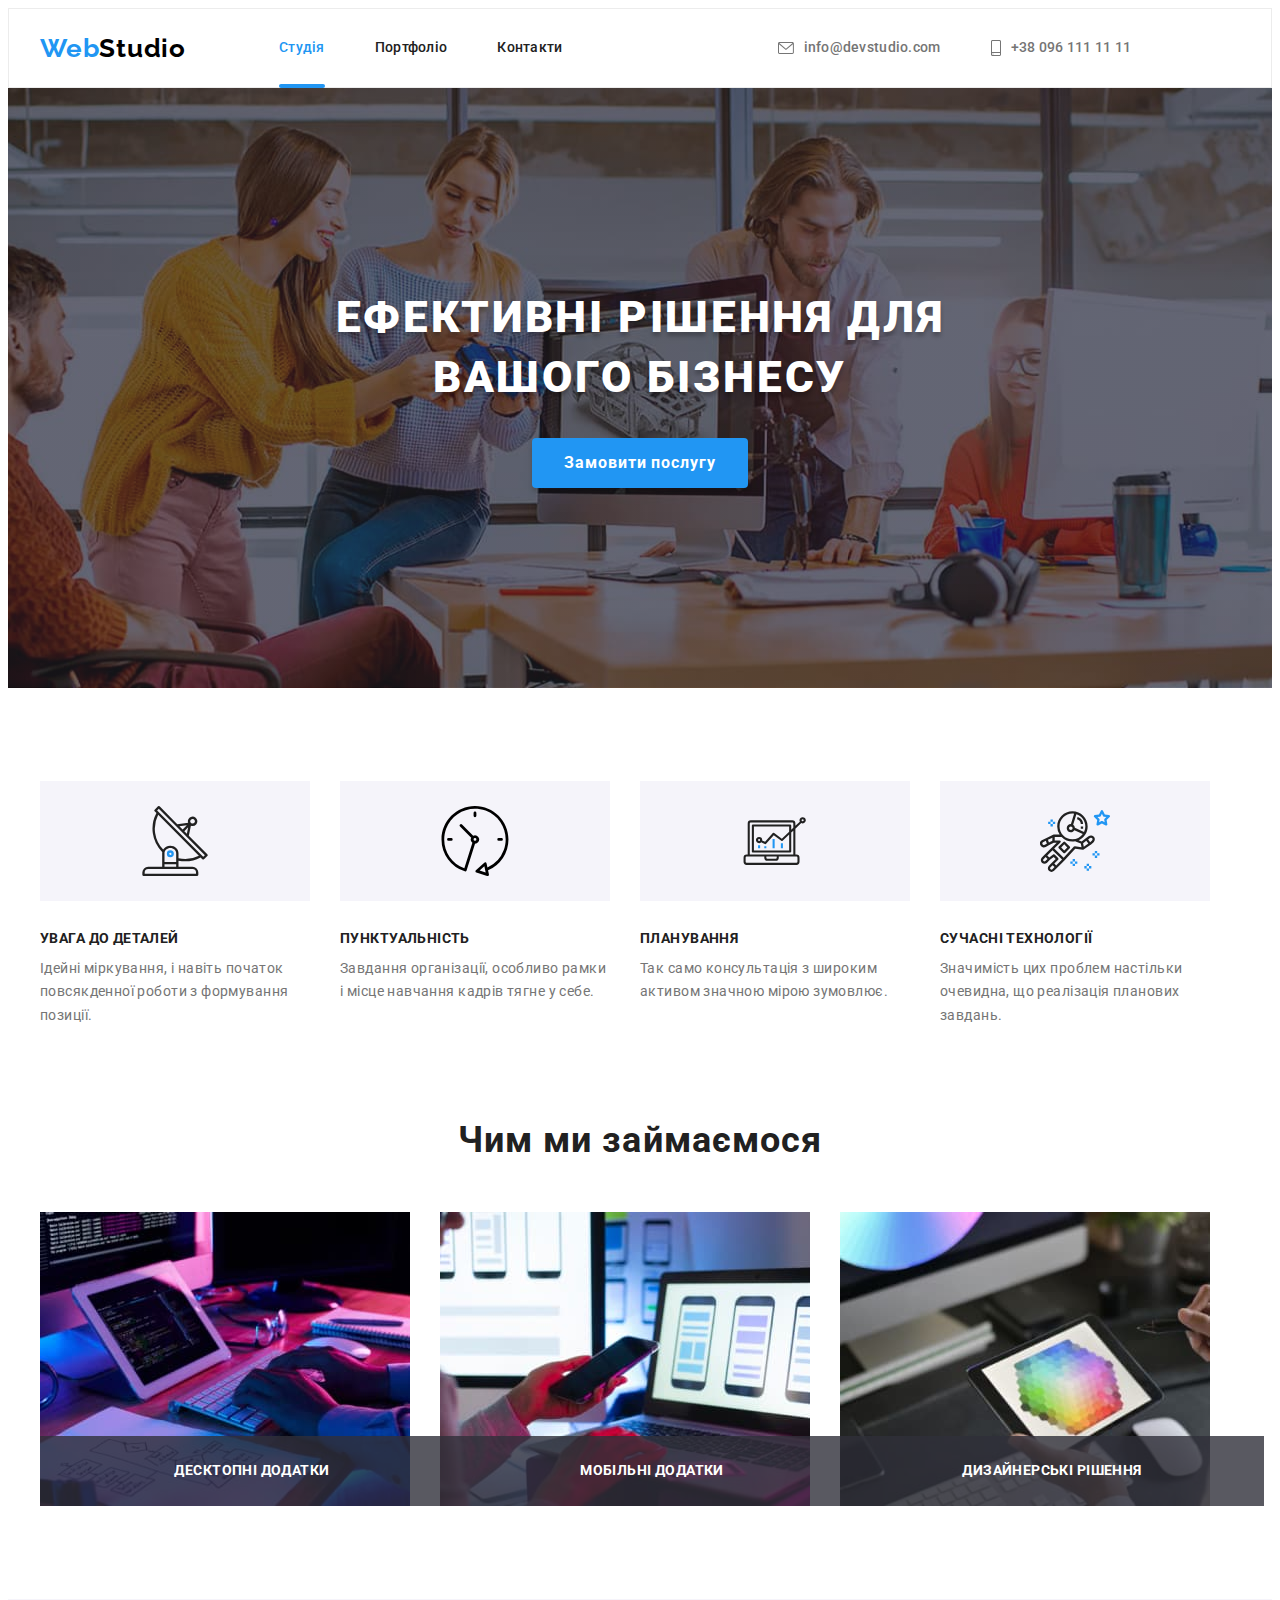
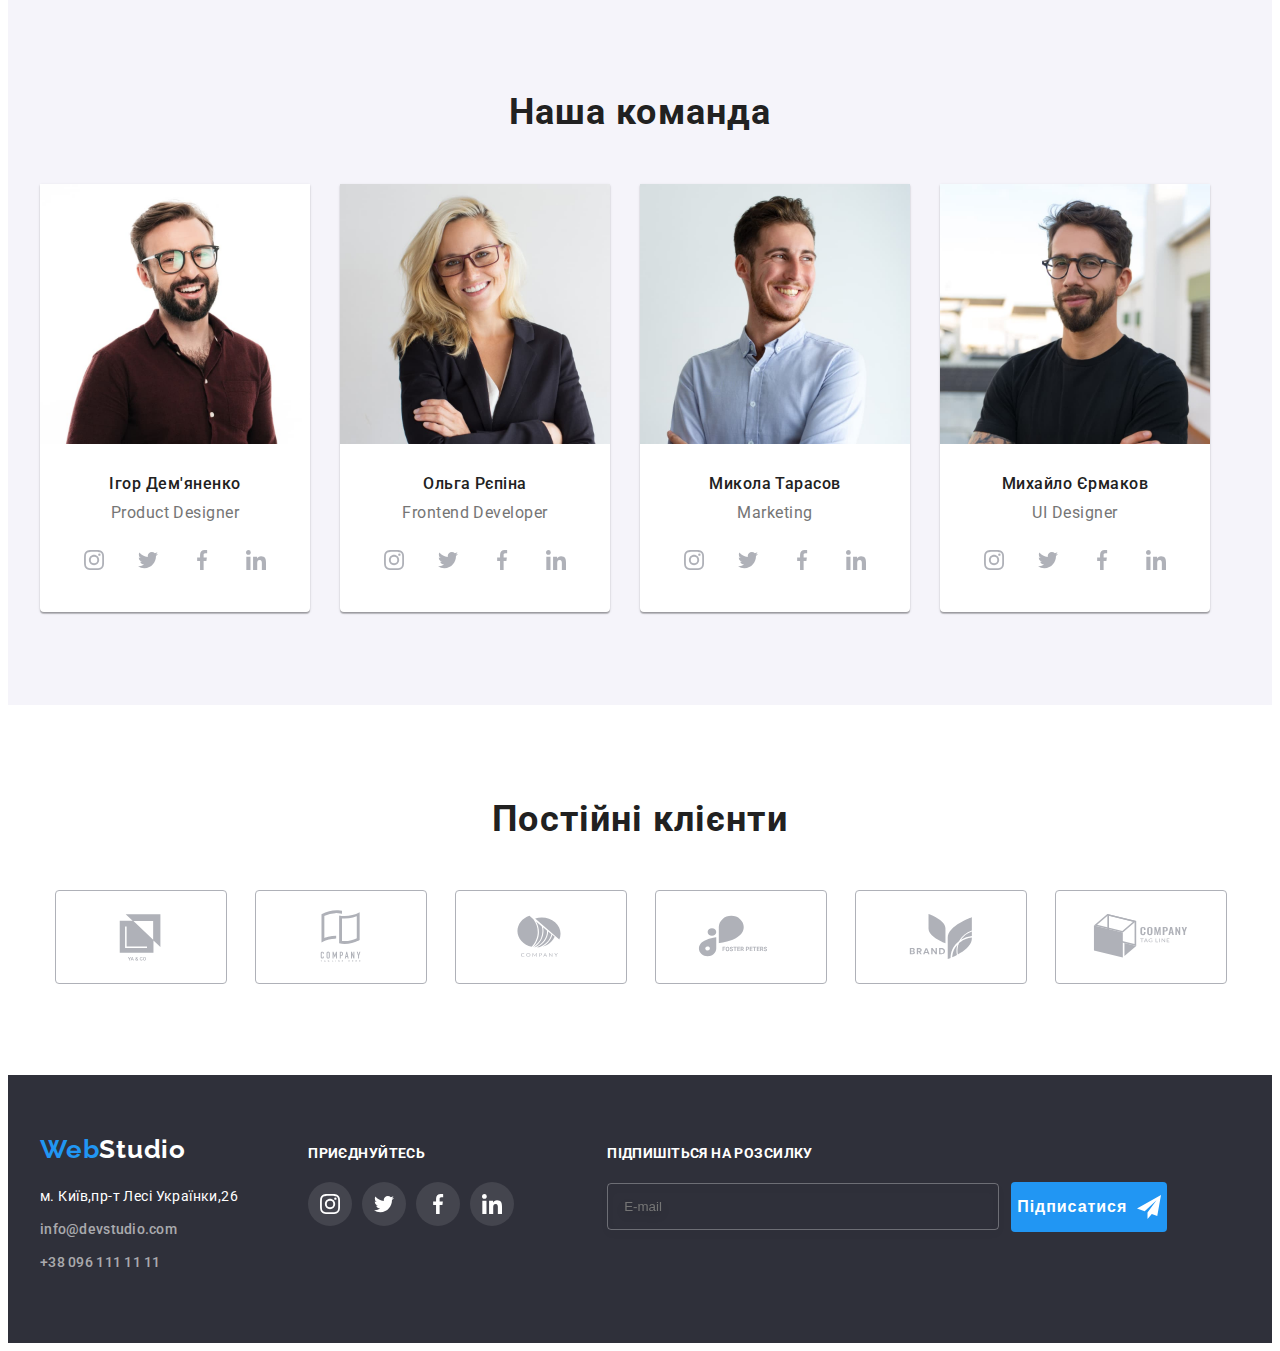
==== index.html @ 23bea870 "add form" ====
<!DOCTYPE html>
<html lang="uk">
  <head>
    <meta charset="UTF-8" />
    <meta http-equiv="X-UA-Compatible" content="IE=edge" />
    <meta name="viewport" content="width=device-width, initial-scale=1.0" />
    <title>WebStudio</title>
    <link rel="preconnect" href="https://fonts.googleapis.com" />
    <link rel="preconnect" href="https://fonts.gstatic.com" crossorigin />
    <link
      href="https://fonts.googleapis.com/css2?family=Raleway:wght@700&family=Roboto:wght@400;500;700;900&display=swap"
      rel="stylesheet"
    />
    <link
      rel="stylesheet"
      href="https://cdnjs.cloudflare.com/ajax/libs/modern-normalize/1.1.0/modern-normalize.min.css"
      integrity="sha512-wpPYUAdjBVSE4KJnH1VR1HeZfpl1ub8YT/NKx4PuQ5NmX2tKuGu6U/JRp5y+Y8XG2tV+wKQpNHVUX03MfMFn9Q=="
      crossorigin="anonymous"
      referrerpolicy="no-referrer"
    />
    <link rel="stylesheet" href="./css/styles.css" />
  </head>
  <body>
    <header class="header">
      <div class="header-container">
        <nav class="navigation">
          <a href="/" class="logo-link link"
            ><span class="logo">Web</span>Studio</a
          >
          <ul class="nav-list list">
            <li class="nav-link">
              <a href="./index.html" class="nav-item link current">Студія</a>
            </li>
            <li class="nav-link">
              <a href="./portfolio.html" class="nav-item link">Портфоліо</a>
            </li>
            <li class="nav-link">
              <a href="#" class="nav-item link">Контакти</a>
            </li>
          </ul>
        </nav>
        <ul class="contacts-list list">
          <li class="contacts-item">
            <a href="mailto:info@devstudio.com" class="contacts-link link">
              <svg width="16" height="12" class="contacts-link-icon">
                <use href="./images/icons.svg#icon-envelope"></use></svg>info@devstudio.com
            </a>
          </li>
          <li class="contacts-item">
            <a href="tel:+380961111111" class="contacts-link link">
              <svg width="10" height="16" class="contacts-link-icon">
                <use href="./images/icons.svg#icon-smartphone"></use></svg>+38 096 111 11 11
            </a>
          </li>
        </ul>
      </div>
    </header>
    <main>
      <section class="hero">
        <h1 class="hero-title">Ефективні рішення для вашого бізнесу</h1>
        <button class="hero-button" type="button" data-modal-open>
          Замовити послугу
        </button>
      </section>
      <section class="benefits">
        <div class="container">
          <h2 class="visually-hidden">Особливості</h2>
          <ul class="benefits-list list">
            <li class="benefits-item">
              <div class="benefits-container">
                <svg width="70" height="70" class="benefits-img">
                  <use href="./images/icons.svg#icon-antenna"></use>
                </svg>
              </div>
              <h3 class="benefits-title">УВАГА ДО ДЕТАЛЕЙ</h3>
              <p class="benefits-text">
                Ідейні міркування, і навіть початок повсякденної роботи з
                формування позиції.
              </p>
            </li>
            <li class="benefits-item">
              <div class="benefits-container">
                <svg width="70" height="70" class="benefits-img">
                  <use href="./images/icons.svg#icon-clock"></use>
                </svg>
              </div>
              <h3 class="benefits-title">ПУНКТУАЛЬНІСТЬ</h3>
              <p class="benefits-text">
                Завдання організації, особливо рамки і місце навчання кадрів
                тягне у себе.
              </p>
            </li>
            <li class="benefits-item">
              <div class="benefits-container">
                <svg width="70" height="70" class="benefits-img">
                  <use href="./images/icons.svg#icon-diagram"></use>
                </svg>
              </div>
              <h3 class="benefits-title">ПЛАНУВАННЯ</h3>
              <p class="benefits-text">
                Так само консультація з широким активом значною мірою зумовлює.
              </p>
            </li>
            <li class="benefits-item">
              <div class="benefits-container">
                <svg width="70" height="70" class="benefits-img">
                  <use href="./images/icons.svg#icon-astronaut"></use>
                </svg>
              </div>
              <h3 class="benefits-title">СУЧАСНІ ТЕХНОЛОГІЇ</h3>
              <p class="benefits-text">
                Значимість цих проблем настільки очевидна, що реалізація
                планових завдань.
              </p>
            </li>
          </ul>
        </div>
      </section>
      <section class="about">
        <div class="container">
          <div class="about-container">
            <h2 class="about-title">Чим ми займаємося</h2>
            <ul class="about-list list">
              <li class="about-item">
                <div class="about-container">
                  <img
                    src="./images/programming.jpg"
                    alt="Програмування"
                    width="370"
                    height="294"
                  />
                  <p class="about-text">Десктопні додатки</p>
                </div>
              </li>
              <li class="about-item">
                <div class="about-container">
                  <img
                    src="./images/layout_development.jpg"
                    alt="Розробка макету"
                    width="370"
                    height="294"
                  />
                  <p class="about-text">Мобільні додатки</p>
                </div>
              </li>
              <li class="about-item">
                <div class="about-container">
                  <img
                    src="./images/color_matching.jpg"
                    alt="Підбір палітри"
                    width="370"
                    height="294"
                  />
                  <p class="about-text">Дизайнерські рішення</p>
                </div>
              </li>
            </ul>
          </div>
        </div>
      </section>
      <section class="team">
        <div class="container">
          <h2 class="team-title">Наша команда</h2>
          <ul class="team-list list">
            <li class="team-item">
              <img
                src="./images/product_designer.jpg"
                alt="Product Designer"
                width="270"
                height="260"
              />
              <div class="team-container">
                <h3 class="team-subtitle">Ігор Дем'яненко</h3>
                <p class="team-text">Product Designer</p>
                <ul class="team-contacts-list list">
                  <li class="team-contacts-item">
                    <a href="#" class="team-contacts-link">
                      <svg
                        width="20px"
                        height="20px"
                        class="team-contacts-icon"
                      >
                        <use href="./images/icons.svg#icon-instagram"></use>
                      </svg>
                    </a>
                  </li>
                  <li class="team-contacts-item">
                    <a href="#" class="team-contacts-link">
                      <svg
                        width="20px"
                        height="20px"
                        class="team-contacts-icon"
                      >
                        <use href="./images/icons.svg#icon-twitter"></use>
                      </svg>
                    </a>
                  </li>
                  <li class="team-contacts-item">
                    <a href="#" class="team-contacts-link">
                      <svg
                        width="20px"
                        height="20px"
                        class="team-contacts-icon"
                      >
                        <use href="./images/icons.svg#icon-facebook"></use>
                      </svg>
                    </a>
                  </li>
                  <li class="team-contacts-item">
                    <a href="#" class="team-contacts-link">
                      <svg
                        width="20px"
                        height="20px"
                        class="team-contacts-icon"
                      >
                        <use href="./images/icons.svg#icon-linkedin"></use>
                      </svg>
                    </a>
                  </li>
                </ul>
              </div>
            </li>
            <li class="team-item">
              <img
                src="./images/frontend_developer.jpg"
                alt="Frontend Developer"
                width="270"
                height="260"
              />
              <div class="team-container">
                <h3 class="team-subtitle">Ольга Рєпіна</h3>
                <p class="team-text">Frontend Developer</p>
                <ul class="team-contacts-list list">
                  <li class="team-contacts-item">
                    <a href="#" class="team-contacts-link">
                      <svg
                        width="20px"
                        height="20px"
                        class="team-contacts-icon"
                      >
                        <use href="./images/icons.svg#icon-instagram"></use>
                      </svg>
                    </a>
                  </li>
                  <li class="team-contacts-item">
                    <a href="#" class="team-contacts-link">
                      <svg
                        width="20px"
                        height="20px"
                        class="team-contacts-icon"
                      >
                        <use href="./images/icons.svg#icon-twitter"></use>
                      </svg>
                    </a>
                  </li>
                  <li class="team-contacts-item">
                    <a href="#" class="team-contacts-link">
                      <svg
                        width="20px"
                        height="20px"
                        class="team-contacts-icon"
                      >
                        <use href="./images/icons.svg#icon-facebook"></use>
                      </svg>
                    </a>
                  </li>
                  <li class="team-contacts-item">
                    <a href="#" class="team-contacts-link">
                      <svg
                        width="20px"
                        height="20px"
                        class="team-contacts-icon"
                      >
                        <use href="./images/icons.svg#icon-linkedin"></use>
                      </svg>
                    </a>
                  </li>
                </ul>
              </div>
            </li>
            <li class="team-item">
              <img
                src="./images/marketing.jpg"
                alt="Marketing"
                width="270"
                height="260"
              />
              <div class="team-container">
                <h3 class="team-subtitle">Микола Тарасов</h3>
                <p class="team-text">Marketing</p>
                <ul class="team-contacts-list list">
                  <li class="team-contacts-item">
                    <a href="#" class="team-contacts-link">
                      <svg
                        width="20px"
                        height="20px"
                        class="team-contacts-icon"
                      >
                        <use href="./images/icons.svg#icon-instagram"></use>
                      </svg>
                    </a>
                  </li>
                  <li class="team-contacts-item">
                    <a href="#" class="team-contacts-link">
                      <svg
                        width="20px"
                        height="20px"
                        class="team-contacts-icon"
                      >
                        <use href="./images/icons.svg#icon-twitter"></use>
                      </svg>
                    </a>
                  </li>
                  <li class="team-contacts-item">
                    <a href="#" class="team-contacts-link">
                      <svg
                        width="20px"
                        height="20px"
                        class="team-contacts-icon"
                      >
                        <use href="./images/icons.svg#icon-facebook"></use>
                      </svg>
                    </a>
                  </li>
                  <li class="team-contacts-item">
                    <a href="#" class="team-contacts-link">
                      <svg
                        width="20px"
                        height="20px"
                        class="team-contacts-icon"
                      >
                        <use href="./images/icons.svg#icon-linkedin"></use>
                      </svg>
                    </a>
                  </li>
                </ul>
              </div>
            </li>
            <li class="team-item">
              <img
                src="./images/ui_designer.jpg"
                alt="UI Designer"
                width="270"
                height="260"
              />
              <div class="team-container">
                <h3 class="team-subtitle">Михайло Єрмаков</h3>
                <p class="team-text">UI Designer</p>
                <ul class="team-contacts-list list">
                  <li class="team-contacts-item">
                    <a href="#" class="team-contacts-link">
                      <svg
                        width="20px"
                        height="20px"
                        class="team-contacts-icon"
                      >
                        <use href="./images/icons.svg#icon-instagram"></use>
                      </svg>
                    </a>
                  </li>
                  <li class="team-contacts-item">
                    <a href="#" class="team-contacts-link">
                      <svg
                        width="20px"
                        height="20px"
                        class="team-contacts-icon"
                      >
                        <use href="./images/icons.svg#icon-twitter"></use>
                      </svg>
                    </a>
                  </li>
                  <li class="team-contacts-item">
                    <a href="#" class="team-contacts-link">
                      <svg
                        width="20px"
                        height="20px"
                        class="team-contacts-icon"
                      >
                        <use href="./images/icons.svg#icon-facebook"></use>
                      </svg>
                    </a>
                  </li>
                  <li class="team-contacts-item">
                    <a href="#" class="team-contacts-link">
                      <svg
                        width="20px"
                        height="20px"
                        class="team-contacts-icon"
                      >
                        <use href="./images/icons.svg#icon-linkedin"></use>
                      </svg>
                    </a>
                  </li>
                </ul>
              </div>
            </li>
          </ul>
        </div>
      </section>
      <section class="clients">
        <div class="container">
          <h2 class="clients-title">Постійні клієнти</h2>
          <ul class="clients-list list">
            <li class="clients-item">
              <a href="#" class="clients-link">
                <svg width="106" height="60" class="clients-icon">
                  <use href="./images/icons.svg#icon-Client6"></use>
                </svg>
              </a>
            </li>
            <li class="clients-item">
              <a href="#" class="clients-link">
                <svg width="106" height="60" class="clients-icon">
                  <use href="./images/icons.svg#icon-Client5"></use>
                </svg>
              </a>
            </li>
            <li class="clients-item">
              <a href="#" class="clients-link">
                <svg width="106" height="60" class="clients-icon">
                  <use href="./images/icons.svg#icon-Client4"></use>
                </svg>
              </a>
            </li>
            <li class="clients-item">
              <a href="#" class="clients-link">
                <svg width="106" height="60" class="clients-icon">
                  <use href="./images/icons.svg#icon-Client3"></use>
                </svg>
              </a>
            </li>
            <li class="clients-item">
              <a href="#" class="clients-link">
                <svg width="106" height="60" class="clients-icon">
                  <use href="./images/icons.svg#icon-Client2"></use>
                </svg>
              </a>
            </li>
            <li class="clients-item">
              <a href="#" class="clients-link">
                <svg width="106" height="60" class="clients-icon">
                  <use href="./images/icons.svg#icon-Client1"></use>
                </svg>
              </a>
            </li>
          </ul>
        </div>
      </section>
    </main>
    <footer class="footer">
      <div class="container first-footer">
        <div class="contacts-container">
          <a href="/" class="logo-footer-link link"
            ><span class="logo">Web</span>Studio</a
          >
          <address class="footer-adress">
            <ul class="footer-adress-list list">
              <li class="footer-adress-item">
                <a
                  href="https://goo.gl/maps/jqb1bgyML6JfJJXPA"
                  target="_blank"
                  rel="noreferrer noopener"
                  class="footer-adress-link link"
                  >м. Київ,пр-т Лесі Українки,26</a
                >
              </li>
              <li class="footer-adress-item">
                <a
                  href="mailto:info@devstudio.com"
                  class="contacts-link-mail-footer link"
                  >info@devstudio.com</a
                >
              </li>
              <li class="footer-adress-item">
                <a
                  href="tel:+380961111111"
                  class="contacts-link-tel-footer link"
                  >+38 096 111 11 11</a
                >
              </li>
            </ul>
          </address>
        </div>
        <div class="footer-social-links">
          <p class="footer-social-links-header">приєднуйтесь</p>
          <ul class="footer-social-links-list list">
            <li class="footer-social-links-item">
              <a href="#" class="footer-social-links-icon">
                <svg width="20px" height="20px" class="logo-contacts-footer">
                  <use href="./images/icons.svg#icon-instagram"></use>
                </svg>
              </a>
            </li>
            <li class="footer-social-links-item">
              <a href="#" class="footer-social-links-icon">
                <svg width="20px" height="20px" class="logo-contacts-footer">
                  <use href="./images/icons.svg#icon-twitter"></use>
                </svg>
              </a>
            </li>
            <li class="footer-social-links-item">
              <a href="#" class="footer-social-links-icon">
                <svg width="20px" height="20px" class="logo-contacts-footer">
                  <use href="./images/icons.svg#icon-facebook"></use>
                </svg>
              </a>
            </li>
            <li class="footer-social-links-item">
              <a href="#" class="footer-social-links-icon">
                <svg width="20px" height="20px" class="logo-contacts-footer">
                  <use href="./images/icons.svg#icon-linkedin"></use>
                </svg>
              </a>
            </li>
          </ul>
        </div>
        <div class="footer-input">
          <h3 class="input-title">Підпишіться на розсилку</h3>
          <form class="form-container">
            <label class="footer-subscribe">
              <input
                class="subscribe-email"
                type="email"
                name="email"
                placeholder="E-mail"
              />
            </label>
            <button type="submit" class="subscribe-button">
              Підписатися
              <svg class="sub-button" width="24" height="24">
                <use href="./images/icons.svg#icon-send"></use>
              </svg>
            </button>
          </form>
        </div>
      </div>
    </footer>
    <div class="backdrop is-hidden" data-modal>
      <div class="modal">
        <button type="button" class="modal-button" data-modal-close>
          <svg class="close-icon" width="18" height="18">
            <use href="./images/icons.svg#icon-close"></use>
          </svg>
        </button>
        <h3 class="modal-title">Залиште свої дані, ми вам передзвонимо</h3>

        <form class="modal-form" name="signup-form" autocomplete="off"></form>
        <label class="form-field"
          >Імʼя
          <input class="form-input" type="text" name="name" id="name" />
          <svg class="form-icon" width="18" height="18">
            <use href="./images/icons.svg#icon-person"></use>
          </svg>
        </label>

        <label class="form-field"
          >Телефон
          <input class="form-input" type="tel" name="tel" id="tel" />
          <svg class="form-icon" width="18" height="18">
            <use href="./images/icons.svg#icon-tel"></use>
          </svg>
        </label>

        <label class="form-field"
          >Пошта
          <input class="form-input" type="email" name="email" id="email" />
          <svg class="form-icon" width="18" height="18">
            <use href="./images/icons.svg#icon-email"></use>
          </svg>
        </label>

        <label class="form-field comment">
          Коментар
          <textarea placeholder="Введіть текст" class="form-input"> </textarea>
        </label>
        <div class="form-checkbox">
          <label class="checkbox-label">
            <input class="checkbox" type="checkbox" name="policy" />
            <span class="checkbox-icon"></span>
            Погоджуюся з розсилкою та приймаю
            <a href="#" class="checkbox-link">Умови договору</a>
          </label>
        </div>

        <button type="submit" class="form-button button">Відправити</button>
      </div>
    </div>
    <script src="./modal.js"></script>
  </body>
</html>
---- css/styles.css ----
:root {
  --main-bg-color: #fff;
  --second-bg-color: #2f303a;
  --main-text-color: #212121;
  --hover-color: #2196f3;
  --logo-studio-color: #000000;
  --second-text-color: #ffffff;
  --button-active-bg-color: #188cf8;
  --p-color: #757575;
  --third-bg-color: #f5f4fa;
  --potfolio-bg-color: #eeeeee;
  --project-bg-color: #f5f5f5;
  --contacts-color: rgba(255, 255, 255, 0.6);
  --transition-duration: 250ms;
  --cubic-bezier: cubic-bezier(0.4, 0, 0.2, 1);
}
p,
h1,
h2,
h3,
h4,
h5,
h6 {
  margin: 0;
}
ul {
  padding: 0;
  margin: 0;
}
img {
  display: block;
  max-width: 100%;
  height: auto;
}
a {
  color: currentColor;
  text-decoration: none;
}
body {
  font-family: "Roboto", sans-serif;
  background-color: var(--main-bg-color);
  color: var(--main-text-color);
}
.header {
  border: 1px solid #ececec;
}
header > .header-container {
  display: flex;
  align-items: center;
}
.header-container,
.container {
  max-width: 1200px;
  margin: -1px auto;
  padding-left: 15px;
  padding-right: 15px;
}
.navigation {
  display: flex;
  align-items: center;
}
.logo {
  color: var(--hover-color);
}
.logo-link {
  display: inline-block;
  margin-right: 93px;

  font-family: "Raleway";
  font-weight: 700;
  font-size: 26px;
  line-height: 1.19;
  letter-spacing: 0.03em;
  color: var(--logo-studio-color);
}
.list {
  list-style: none;
}
.link {
  text-decoration: none;
}
.nav-list {
  display: flex;
  gap: 50px;
}
.nav-list.list:first-child {
  padding-right: 0;
}
.nav-link:last-child {
  margin-right: 0;
}
.nav-item.link.current {
  color: var(--hover-color);
}
.nav-item {
  position: relative;
  margin-right: 50px;
  font-weight: 500;
  font-size: 14px;
  line-height: 1.14;
  letter-spacing: 0.02em;
  color: var(--main-text-color);
  transition: color 250ms cubic-bezier(0.4, 0, 0.2, 1);
}
.nav-list .link {
  display: block;
  padding: 32px 0;
}

.nav-item:last-child {
  margin-right: 0;
}
.nav-item:hover,
.nav-item:focus {
  color: var(--hover-color);
}
.contacts-list {
  display: flex;
  gap: 50px;
  margin-left: 215px;
}
.link.current {
  position: relative;
  color: var(--hover-color);
}
.contacts-link {
  display: flex;
  gap: 10px;
  justify-content: center;
  align-items: center;
  padding-top: 32px;
  padding-bottom: 32px;
  font-weight: 500;
  font-size: 14px;
  line-height: 1.14;
  letter-spacing: 0.02em;

  color: var(--p-color);
  transition: color 250ms cubic-bezier(0.4, 0, 0.2, 1);
}

.contacts-link current,
.contacts-link current {
  color: var(--hover-color);
}
.contacts-link:hover,
.contacts-link:focus {
  color: var(--hover-color);
}
.contacts-link-icon {
  fill: currentColor;
}
.contacts-link-icon:hover,
.contacts-link-icon:focus {
  color: var(--hover-color);
}
.current::after {
  position: absolute;
  display: block;
  content: "";
  bottom: 0;
  left: 0;
  width: 100%;
  height: 4px;
  background: var(--hover-color);
  border-radius: 2px;
}
.hero {
  text-align: center;
  align-items: center;
  padding: 200px 0;
  margin: 0 auto;
  background-image: linear-gradient(
      to right,
      rgba(47, 48, 58, 0.4),
      rgba(47, 48, 58, 0.4)
    ),
    url(../images/team.jpg);

  max-width: 1600px;
  background-color: #c4c4c4;
  background-repeat: no-repeat;
  background-position: center;
  background-size: cover;
}
.hero-title {
  margin: auto;
  margin-bottom: 30px;

  font-weight: 900;
  font-size: 44px;
  line-height: 1.36;
  text-align: center;
  letter-spacing: 0.06em;
  text-transform: uppercase;
  max-width: 696px;
  color: var(--second-text-color);
  text-shadow: 0px 4px 4px rgba(0, 0, 0, 0.25);
}
.hero-button {
  display: inline-block;
  margin: 0 auto;
  font-family: inherit;
  font-style: normal;
  font-weight: 700;
  font-size: 16px;
  line-height: 1.87;
  text-align: center;
  letter-spacing: 0.06em;
  cursor: pointer;
  color: var(--second-text-color);
  background-color: var(--hover-color);
  box-shadow: 0px 4px 4px rgba(0, 0, 0, 0.15);
  border-radius: 4px;
  border-color: transparent;
  border: 0;
  padding: 10px 32px;
  transition: background-color 250ms cubic-bezier(0.4, 0, 0.2, 1);
}
.hero-button:active {
  font-family: inherit;
  font-style: normal;
  font-weight: 700;
  font-size: 16px;
  line-height: 1.87;
  display: flex;
  align-items: center;
  text-align: center;
  letter-spacing: 0.06em;
  cursor: pointer;

  color: var(--second-text-color);
  background-color: var(--button-active-bg-color);
  box-shadow: 0px 4px 4px rgba(0, 0, 0, 0.15);
  border-radius: 4px;
  border-color: transparent;
}
.hero-button:hover,
.hero-button:focus {
  background-color: var(--button-active-bg-color);
  color: var(--second-text-color);
}
.visually-hidden {
  position: absolute;
  white-space: nowrap;
  width: 1px;
  height: 1px;
  overflow: hidden;
  border: 0;
  padding: 0;
  clip: rect(0 0 0 0);
  clip-path: inset(50%);
  margin: -1px;
}
.benefits {
  padding-top: 94px;
  padding-bottom: 47px;
}
.benefits-list {
  display: flex;
  gap: 30px;
}
.benefits-item {
  width: 270px;
}
.benefits-item:first-child {
  gap: 0;
}
.benefits-container {
  display: flex;
  justify-content: center;
  align-items: center;
  background-color: var(--third-bg-color);
  width: 270px;
  height: 120px;
}
.benefits-title {
  padding-top: 30px;
  margin-bottom: 10px;
  font-weight: 700;
  font-size: 14px;
  line-height: 1.14;
  letter-spacing: 0.03em;
  text-transform: uppercase;
}
.benefits-text {
  width: 270px;
  font-size: 14px;
  line-height: 1.71;
  letter-spacing: 0.03em;

  color: var(--p-color);
}
.about {
  padding-bottom: 94px;
  padding-top: 47px;
}
.about-title {
  margin-bottom: 50px;
  font-weight: 700;
  font-size: 36px;
  line-height: 1.16;
  text-align: center;
  letter-spacing: 0.03em;
}
.about-list {
  display: flex;
}
.about-item {
  margin-left: 30px;
}
.about-container {
  position: relative;
}
.about-text {
  position: absolute;

  width: 100%;
  padding: 27px;

  bottom: 0;
  left: 0;
  font-weight: 700;
  font-size: 14px;
  line-height: 1.14;
  text-align: center;
  letter-spacing: 0.03em;
  text-transform: uppercase;

  color: var(--second-text-color);
  background-color: rgba(47, 48, 58, 0.8);
}
.about-item:first-child {
  margin: 0;
}
.team {
  background-color: var(--third-bg-color);
  padding-top: 94px;
  padding-bottom: 94px;
}
.team-container {
  padding-top: 30px;
  padding-bottom: 30px;
  text-align: center;
}
.team-contacts-link {
  display: flex;
  justify-content: center;
  align-items: center;
  width: 44px;
  height: 44px;
  border-radius: 50%;
  gap: 10px;
  color: #afb1b8;
  transition: background-color 250ms cubic-bezier(0.4, 0, 0.2, 1),
    color 250ms cubic-bezier(0.4, 0, 0.2, 1);
}

.team-contacts-link:hover,
.team-contacts-link:focus {
  background-color: var(--hover-color);
  color: var(--second-text-color);
}
.team-contacts-icon {
  fill: currentColor;
}

.team-list {
  display: flex;
  gap: 30px;
}
.team-title {
  margin-bottom: 50px;
  font-weight: 700;
  font-size: 36px;
  line-height: 1.16;
  text-align: center;
  letter-spacing: 0.03em;
}
.team-item {
  width: calc((100% - 90) / 4);
  background-color: var(--main-bg-color);
  box-shadow: 0px 1px 3px rgba(0, 0, 0, 0.12), 0px 1px 1px rgba(0, 0, 0, 0.14),
    0px 2px 1px rgba(0, 0, 0, 0.2);
  border-radius: 0px 0px 4px 4px;
}
.team-subtitle {
  margin-bottom: 10px;
  font-weight: 500;
  font-size: 16px;
  line-height: 1.19;
  letter-spacing: 0.03em;
}
.team-text {
  margin-bottom: 16px;
  font-size: 16px;
  line-height: 1.19;
  letter-spacing: 0.03em;
  color: var(--p-color);
}
.team-contacts-list {
  display: flex;
  justify-content: center;
  align-items: center;
  height: 100%;
  gap: 10px;
}
.clients {
  padding-top: 94px;
  padding-bottom: 94px;
  max-width: 1200px;
  margin: 0 auto;
}
.clients-title {
  margin-bottom: 50px;
  font-weight: 700;
  font-size: 36px;
  line-height: 1.17;
  letter-spacing: 0.03em;
  text-align: center;
  color: var(--main-text-color);
}
.clients-item {
  width: 170px;
  height: 92px;
}
.clients-link {
  display: flex;
  width: 100%;
  height: 100%;
  justify-content: center;
  align-items: center;
  color: #afb1b8;
  border: 1px solid #afb1b8;
  border-radius: 4px;
  transition: color 250ms cubic-bezier(0.4, 0, 0.2, 1),
    border-color 250ms cubic-bezier(0.4, 0, 0.2, 1);
}
.clients-link:hover,
.clients-link:focus {
  border-color: var(--hover-color);
  color: var(--hover-color);
}
.clients-icon {
  fill: currentColor;
}
.clients-list {
  display: flex;
  gap: 30px;
}
.footer {
  background-color: var(--second-bg-color);
  padding-top: 60px;
  padding-bottom: 60px;
}
.first-footer {
  display: flex;
  align-items: baseline;
}

.contacts-container {
  display: block;
  margin-right: 70px;
}
.logo-footer-link {
  display: block;
  margin-bottom: 20px;

  font-family: "Raleway";
  font-weight: 700;
  font-size: 26px;
  line-height: 1.19;
  letter-spacing: 0.03em;
  color: var(--second-text-color);
}
.footer-adress-link:hover,
.footer-adress-link:focus {
  color: var(--hover-color);
}
.footer-adress-item,
.contacts-link-mail-footer,
.contacts-link-tel-footer:not(:last-child) {
  margin-bottom: 9px;
}
.footer-adress-item:not(last-child) {
  margin-bottom: 9px;
}

.footer-adress-link {
  display: inline-block;
  font-style: normal;
  font-weight: 400;
  font-size: 14px;
  line-height: 1.71;
  letter-spacing: 0.03em;
  transition: color 250ms cubic-bezier(0.4, 0, 0.2, 1);
  color: var(--second-text-color);
}
.contacts-link-mail-footer,
.contacts-link-tel-footer {
  font-style: normal;
  font-weight: 500;
  font-size: 14px;
  line-height: 1.71;
  letter-spacing: 0.02em;
  display: block;
  transition: color 250ms cubic-bezier(0.4, 0, 0.2, 1);

  color: var(--contacts-color);
}

.contacts-link-mail-footer current,
.contacts-link-tel-footer current {
  color: var(--hover-color);
}
.contacts-link-mail-footer:hover,
.contacts-link-mail-footer:focus {
  color: var(--hover-color);
}
.contacts-link-tel-footer:hover,
.contacts-link-tel-footer:focus {
  color: var(--hover-color);
}
.footer-social-links-header {
  margin-bottom: 20px;
  display: block;
  font-weight: 700;
  font-size: 14px;
  line-height: 1.14;
  letter-spacing: 0.03em;
  text-transform: uppercase;
  color: var(--second-text-color);
  transition: background-color 250ms cubic-bezier(0.4, 0, 0.2, 1);
}
.footer-social-links-list {
  display: flex;
  align-items: center;
  justify-content: center;
  height: 100%;
  gap: 10px;
}
.footer-social-links-icon {
  display: flex;
  align-items: center;
  justify-content: center;
  width: 44px;
  height: 44px;
  border-radius: 50%;
  background: rgba(255, 255, 255, 0.1);
  gap: 10px;
  transition: background-color 250ms cubic-bezier(0.4, 0, 0.2, 1);
}
.footer-social-links-icon:hover,
.footer-social-links-icon:focus {
  background-color: var(--hover-color);
}
.footer-social-links-icon:hover .logo-contacts-footer,
.footer-social-links-icon:focus .logo-contacts-footer {
  fill: var(--second-text-color);
}
.footer-input {
  margin-left: 93px;
}
.form-container {
  display: flex;
  align-items: center;
}
.form-container footer-subscribe {
  max-width: 570px;
}
.input-title {
  display: inline-block;
  margin-bottom: 20px;
  font-weight: 700;
  font-size: 14px;
  line-height: 1.14;
  letter-spacing: 0.03em;
  text-transform: uppercase;
  color: var(--second-text-color);
}
.subscribe-email {
  padding: 15px 16px;
  width: 358px;
  background-color: inherit;
  outline: transparent;
  border-radius: 4px;
  border: 1px solid rgba(255, 255, 255, 0.3);
  filter: drop-shadow(0px 4px 4px rgba(0, 0, 0, 0.15));
  color: var(--second-text-color);
}
.subscribe-button {
  gap: 10px;
  margin-left: 12px;
  display: flex;
  align-items: center;
  justify-content: center;
  border: none;
  max-width: 200px;
  height: 50px;
  font-weight: 700;
  font-size: 16px;
  line-height: 1.88;
  text-align: center;
  letter-spacing: 0.06em;
  background-color: var(--hover-color);
  border-radius: 4px;

  color: var(--second-text-color);
  transition: background-color var(--transition-duration) var(--cubic-bezier);
  cursor: pointer;
}
.subscribe-button:hover {
  background-color: var(--button-active-bg-color);
  box-shadow: 0px 4px 4px rgba(0, 0, 0, 0.15);
}
.sub-button {
  fill: var(--second-text-color);
}
.logo-contacts-footer {
  fill: var(--second-text-color);
}
.portfolio {
  padding-top: 94px;
  padding-bottom: 94px;
}
.portfolio-button-list {
  display: flex;
  justify-content: center;
  margin-bottom: 50px;
  gap: 8px;
}
.projects {
  background-color: var(--project-bg-color);
}
.portfolio-button {
  background-color: var(--third-bg-color);
  border-radius: 4px;
  border-color: transparent;
  font-family: inherit;
  font-style: normal;
  font-weight: 500;
  font-size: 16px;
  line-height: 1.62;
  text-align: center;
  letter-spacing: 0.03em;
  cursor: pointer;
  color: var(--main-text-color);
  padding: 6px 22px;
  transition: color 250ms cubic-bezier(0.4, 0, 0.2, 1),
    background-color 250ms cubic-bezier(0.4, 0, 0.2, 1),
    box-shadow 250ms cubic-bezier(0.4, 0, 0.2, 1);
}
.header-portfolio-button {
  padding: 6px 25px;
}
.projects-list {
  display: flex;
  flex-wrap: wrap;
  justify-content: space-between;
  gap: 30px;
}
.portfolio-button:hover,
.portfolio-button:focus {
  background-color: var(--hover-color);
  color: var(--second-text-color);
  box-shadow: 0px 3px 1px rgba(0, 0, 0, 0.1), 0px 1px 2px rgba(0, 0, 0, 0.08),
    0px 2px 2px rgba(0, 0, 0, 0.12);
}

.projects-item {
  background-color: var(--main-bg-color);
  flex-basis: calc((100% - 60px) / 3);
}
.projects-link {
  display: block;
  background-color: var(--main-bg-color);
  transition: box-shadow 250ms cubic-bezier(0.4, 0, 0.2, 1);
}
.projects-link:hover,
.projects-link:focus {
  box-shadow: 0px 1px 1px rgba(0, 0, 0, 0.12), 0px 4px 4px rgba(0, 0, 0, 0.06),
    1px 4px 6px rgba(0, 0, 0, 0.16);
}
.projects-container {
  padding: 20px 24px;
  border-left: 1px solid var(--potfolio-bg-color);
  border-right: 1px solid var(--potfolio-bg-color);
  border-bottom: 1px solid var(--potfolio-bg-color);
}
.projects-modal-container {
  position: relative;
  overflow: hidden;
}
.project-overlay-text {
  position: absolute;
  top: 0;
  left: 0;
  font-size: 18px;
  line-height: 1.56;
  letter-spacing: 0.03em;
  color: var(--third-bg-color);
  background-color: rgba(33, 150, 243, 0.9);
  padding: 63px 24px;
  height: 100%;
  transform: translatey(100%);
  transition: transform 250ms cubic-bezier(0.4, 0, 0.2, 1);
  overflow: auto;
}
.projects-name {
  margin-bottom: 4px;
  font-weight: 700;
  font-size: 18px;
  line-height: 2;
  letter-spacing: 0.06em;
  color: var(--main-text-color);
}
projects-link {
  font-size: 18px;
  line-height: 2;
  letter-spacing: 0.06em;
}
.projects-text {
  font-size: 16px;
  line-height: 1.87;
  letter-spacing: 0.03em;

  color: var(--p-color);
}
.projects-link:hover .project-overlay-text,
.projects-link:focus .project-overlay-text {
  transform: translateY(0);
}
.backdrop {
  position: fixed;
  top: 0;

  width: 100%;
  height: 100%;

  background-color: rgba(0, 0, 0, 0.2);
  transition: opacity 300ms linear, visibility 300ms linear;
}
.modal {
  position: absolute;
  top: 50%;
  left: 50%;
  padding: 40px 40px;
  min-width: 528px;
  min-height: 581px;
  background-color: var(--main-bg-color);

  transform: translate(-50%, -50%) scale(1);
  transition: transform 1000ms cubic-bezier(0.4, 0, 0.2, 1);

  box-shadow: 0px 1px 3px rgba(0, 0, 0, 0.12), 0px 1px 1px rgba(0, 0, 0, 0.14),
    0px 2px 1px rgba(0, 0, 0, 0.2);
  border-radius: 4px;
}
.backdrop.is-hidden .modal {
  transform: translate(-50%, -50%) scale(0);
}
.is-hidden {
  opacity: 0;
  visibility: hidden;
  pointer-events: none;
}
.modal-button {
  position: absolute;
  width: 30px;
  height: 30px;
  border: 1px solid #909090;
  border-radius: 50%;
  background-color: transparent;
  right: 10px;
  top: 10px;
  display: flex;
  align-items: center;
  justify-content: center;
  padding: 0;
  cursor: pointer;
}
.close-icon {
  stroke: currentColor;
  fill: currentColor;
}
.modal-title {
  font-weight: 700;
  font-size: 20px;
  line-height: 1.15;
  text-align: center;
  margin-bottom: 12px;
}

.modal-form {
  width: 448px;
  margin: 0 auto;
}
.form-field {
  position: relative;
  display: flex;
  flex-direction: column;
}

.form-field:not(:last-child) {
  margin-bottom: 10px;
}

.form-field.comment {
  margin-bottom: 0;
}
label {
  font-size: 12px;
  line-height: 1.17;
  letter-spacing: 0.01em;
  color: var(--p-color);
}
.form-field input {
  margin-top: 4px;
  padding: 11px;
  border: 1px solid rgba(33, 33, 33, 0.2);
  border-radius: 4px;
  padding-left: 42px;
  outline: none;
  color: var(--main-text-color);
}

.form-field label {
  margin-bottom: 4px;
}

.form-label {
  font-size: 12px;
  line-height: 1.17;
  letter-spacing: 0.01em;
  color: var(--p-color);
}
.form-icon {
  position: absolute;
  top: 50%;
  left: 12px;
  display: inline-block;
}
.form-input:focus {
  border-color: var(--hover-color);
}

.form-input:focus ~ .form-icon {
  fill: var(--hover-color);
  transition: border-color var(--transition-duration) var(--cubic-bezier);
}
textarea {
  resize: none;
  width: 100%;
  height: 120px;
}

textarea::placeholder {
  font-size: 12px;
  line-height: 1.17;
  letter-spacing: 0.01em;
  color: rgba(117, 117, 117, 0.5);
}

.form-field textarea {
  margin-top: 4px;
  border: 1px solid rgba(33, 33, 33, 0.2);
  border-radius: 4px;
  outline: none;
  padding: 12px 16px;
  color: var(--main-text-color);
}
.form-checkbox {
  display: flex;
  justify-content: center;
  margin-bottom: 30px;
  text-align: center;
  margin-top: 20px;
}

.checkbox-label {
  display: flex;
  align-items: center;
  font-size: 14px;
  line-height: 2.71;
  letter-spacing: 0.03em;
  color: var(--p-color);
  text-align: center;
}

.checkbox {
  appearance: none;
  /* position: absolute;
  width: 1px;
  height: 1px;
  margin: -1px;
  border: 0;
  padding: 0;
  white-space: nowrap;
  clip-path: inset(100%);
  clip: rect(0 0 0 0);
  overflow: hidden; */
}

.checkbox-icon {
  display: inline-block;
  width: 16px;
  height: 15px;
  border: 2px solid black;
  border-radius: 4px;
  margin-right: 7px;
}

.checkbox:checked + .checkbox-icon {
  background-color: var(--hover-color);
  border-color: var(--hover-color);
  background-image: url(../images/check.svg);
  background-repeat: no-repeat;
  background-position: 50% 50%;
  background-size: contain;
  background-origin: border-box;
}

.checkbox-link {
  color: var(--hover-color);
  text-decoration: underline;
  margin-left: 5px;
}

.form-button {
  display: block;
  background-color: var(--hover-color);
  color: var(--main-bg-color);
  box-shadow: 0px 4px 4px rgba(0, 0, 0, 0.15);
  border-radius: 4px;
  border-color: transparent;
  min-width: 200px;
  padding: 10px 52px;
  text-align: center;
  margin: 0 auto;
}

.form-button:hover {
  background-color: var(--button-active-bg-color);
}
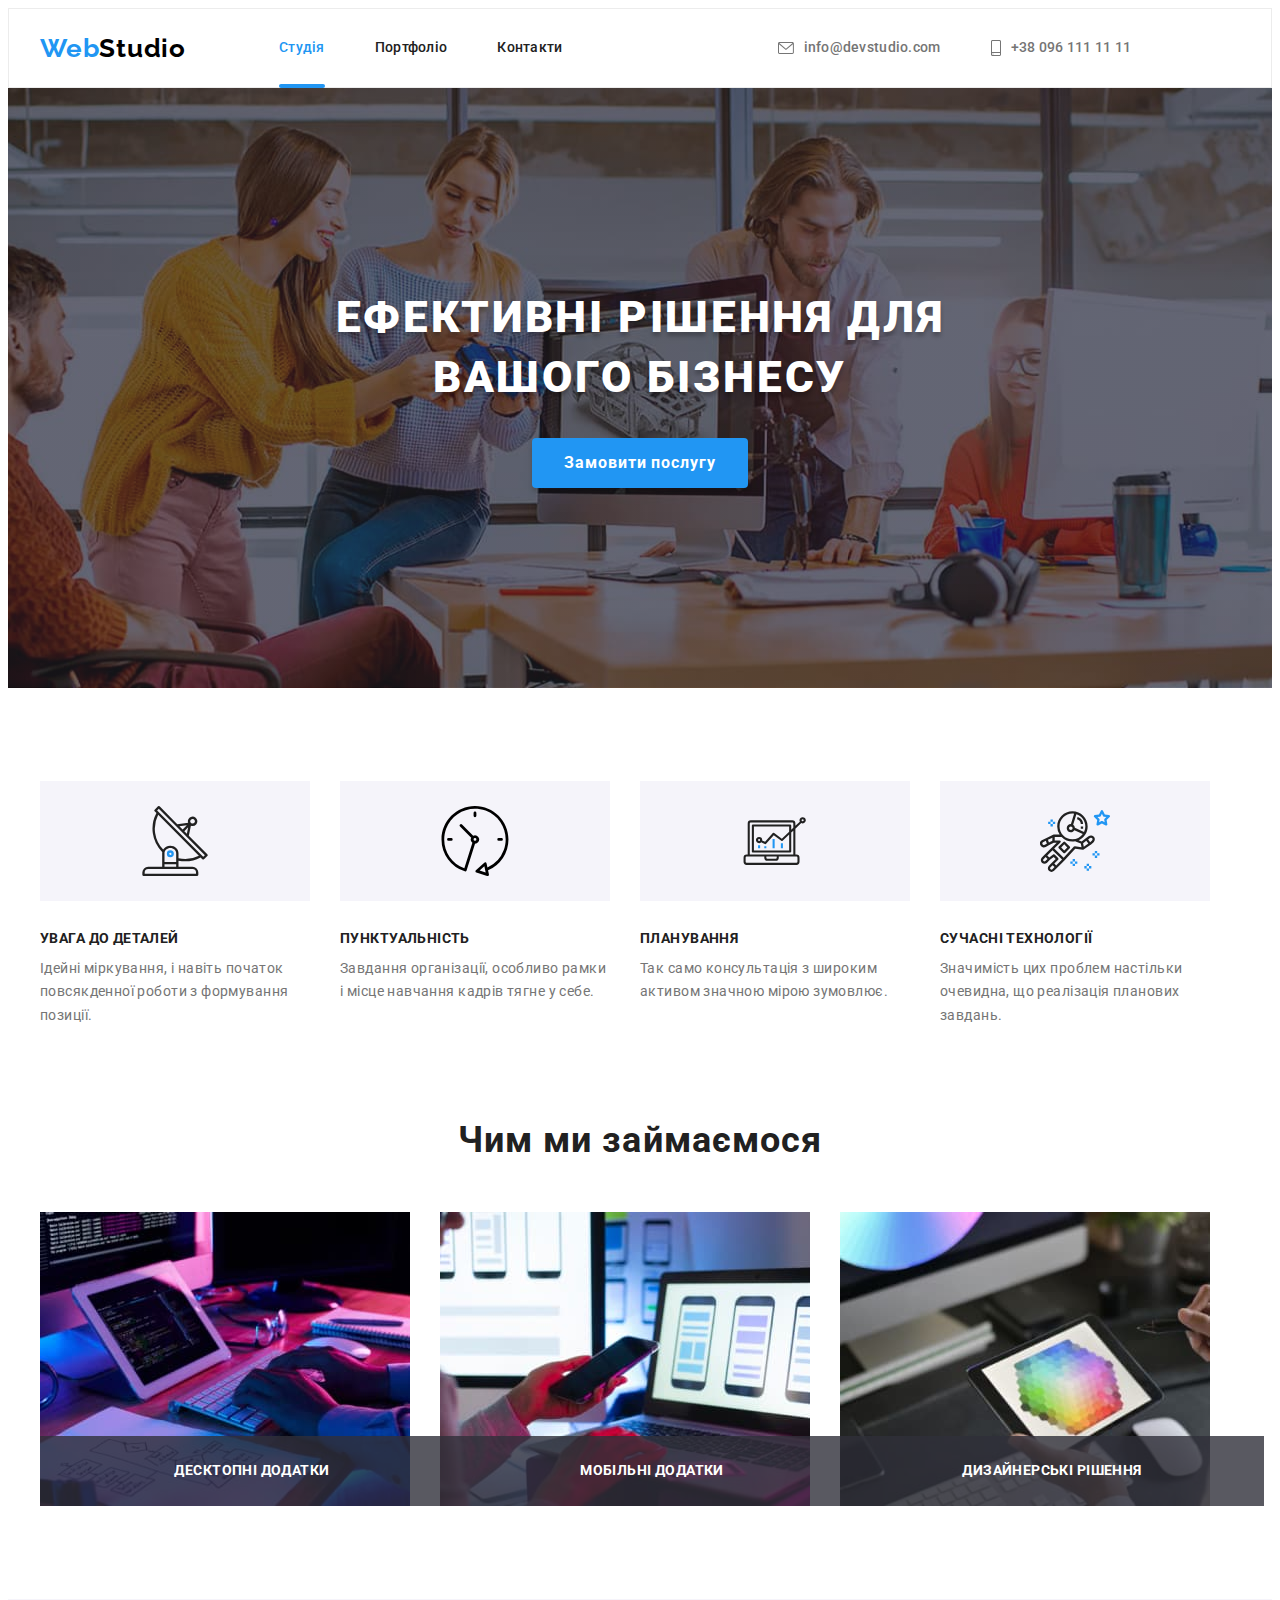
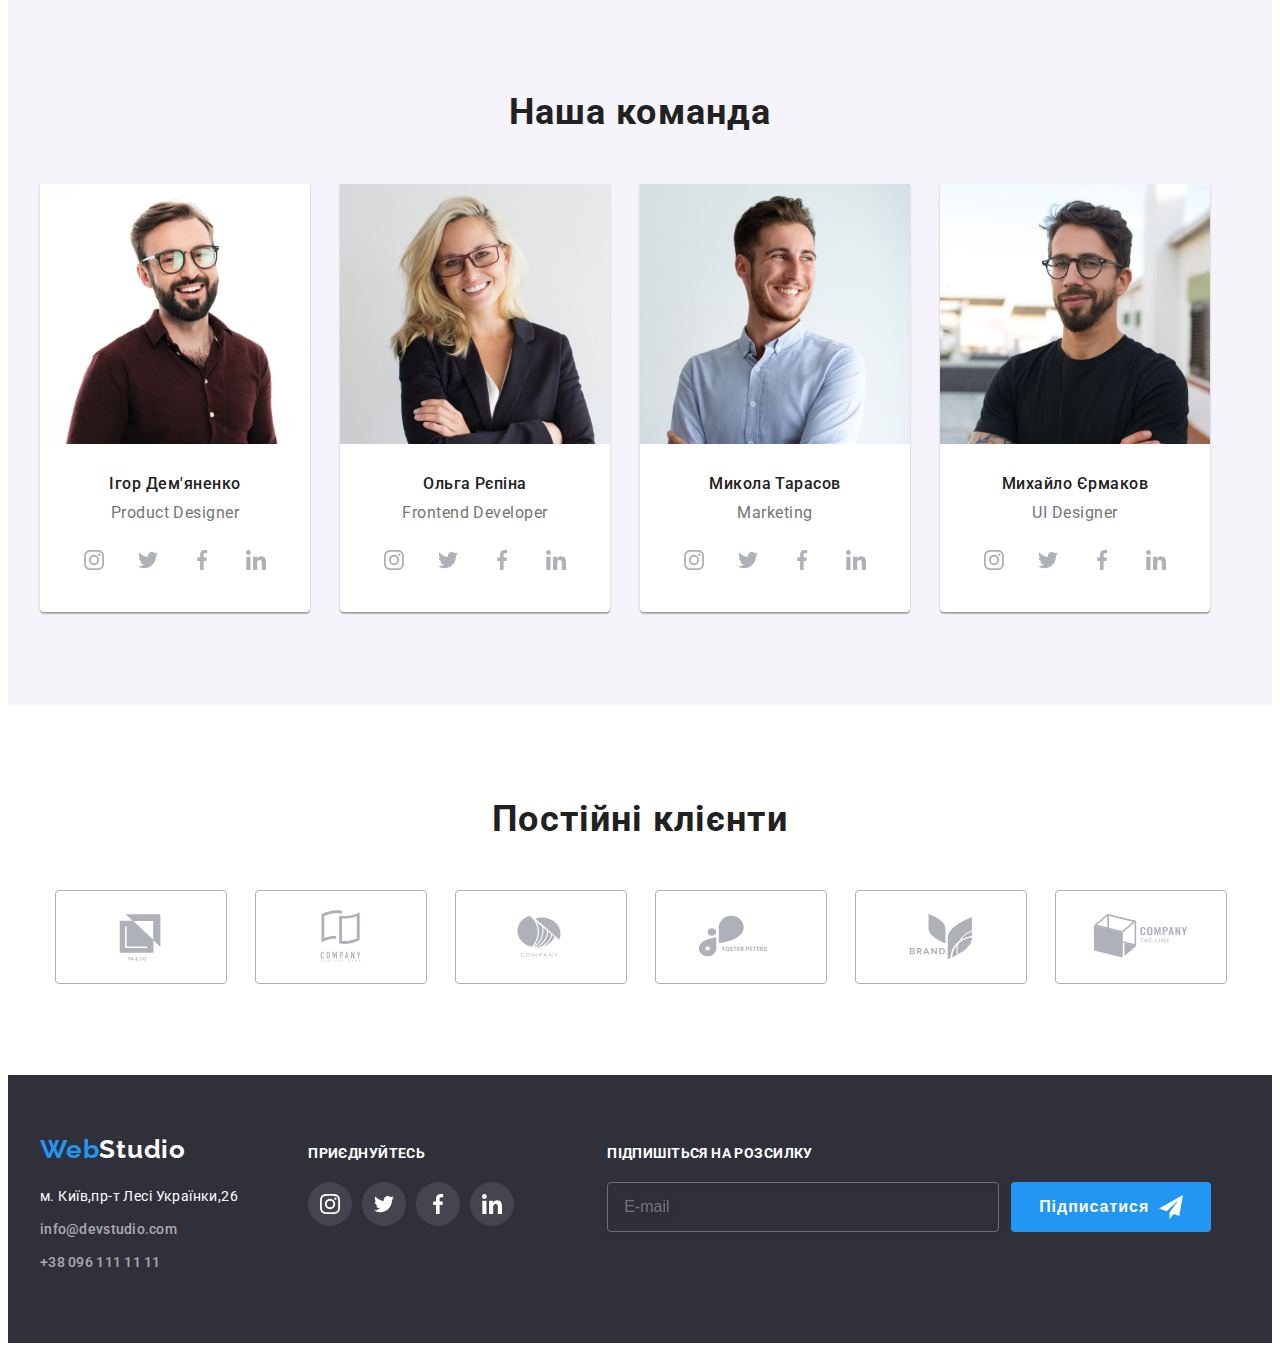
==== commit c2d24c7e: "add changes" ====
--- a/index.html
+++ b/index.html
@@ -544,11 +544,11 @@
         </button>
         <h3 class="modal-title">Залиште свої дані, ми вам передзвонимо</h3>
 
-        <form class="modal-form" name="signup-form" autocomplete="off"></form>
+        <form class="modal-form" name="signup-form" autocomplete="off">
         <label class="form-field"
           >Імʼя
           <input class="form-input" type="text" name="name" id="name" />
-          <svg class="form-icon" width="18" height="18">
+          <svg class="form-icon" width="12" height="12">
             <use href="./images/icons.svg#icon-person"></use>
           </svg>
         </label>
@@ -556,7 +556,7 @@
         <label class="form-field"
           >Телефон
           <input class="form-input" type="tel" name="tel" id="tel" />
-          <svg class="form-icon" width="18" height="18">
+          <svg class="form-icon" width="13" height="13">
             <use href="./images/icons.svg#icon-tel"></use>
           </svg>
         </label>
@@ -564,7 +564,7 @@
         <label class="form-field"
           >Пошта
           <input class="form-input" type="email" name="email" id="email" />
-          <svg class="form-icon" width="18" height="18">
+          <svg class="form-icon" width="15" height="12">
             <use href="./images/icons.svg#icon-email"></use>
           </svg>
         </label>
@@ -580,6 +580,7 @@
             Погоджуюся з розсилкою та приймаю
             <a href="#" class="checkbox-link">Умови договору</a>
           </label>
+          </form>
         </div>
 
         <button type="submit" class="form-button button">Відправити</button>
--- a/css/styles.css
+++ b/css/styles.css
@@ -581,6 +581,7 @@
 .subscribe-email {
   padding: 15px 16px;
   width: 358px;
+  font-size: 16px;
   background-color: inherit;
   outline: transparent;
   border-radius: 4px;
@@ -595,7 +596,7 @@
   align-items: center;
   justify-content: center;
   border: none;
-  max-width: 200px;
+  width: 200px;
   height: 50px;
   font-weight: 700;
   font-size: 16px;
@@ -780,8 +781,11 @@
   cursor: pointer;
 }
 .close-icon {
-  stroke: currentColor;
   fill: currentColor;
+}
+.modal-button:hover,
+.modal-button:focus{
+color: var(--hover-color);
 }
 .modal-title {
   font-weight: 700;
@@ -817,6 +821,7 @@
 .form-field input {
   margin-top: 4px;
   padding: 11px;
+  font-size: 14px;
   border: 1px solid rgba(33, 33, 33, 0.2);
   border-radius: 4px;
   padding-left: 42px;
@@ -933,7 +938,6 @@
   box-shadow: 0px 4px 4px rgba(0, 0, 0, 0.15);
   border-radius: 4px;
   border-color: transparent;
-  min-width: 200px;
   padding: 10px 52px;
   text-align: center;
   margin: 0 auto;
